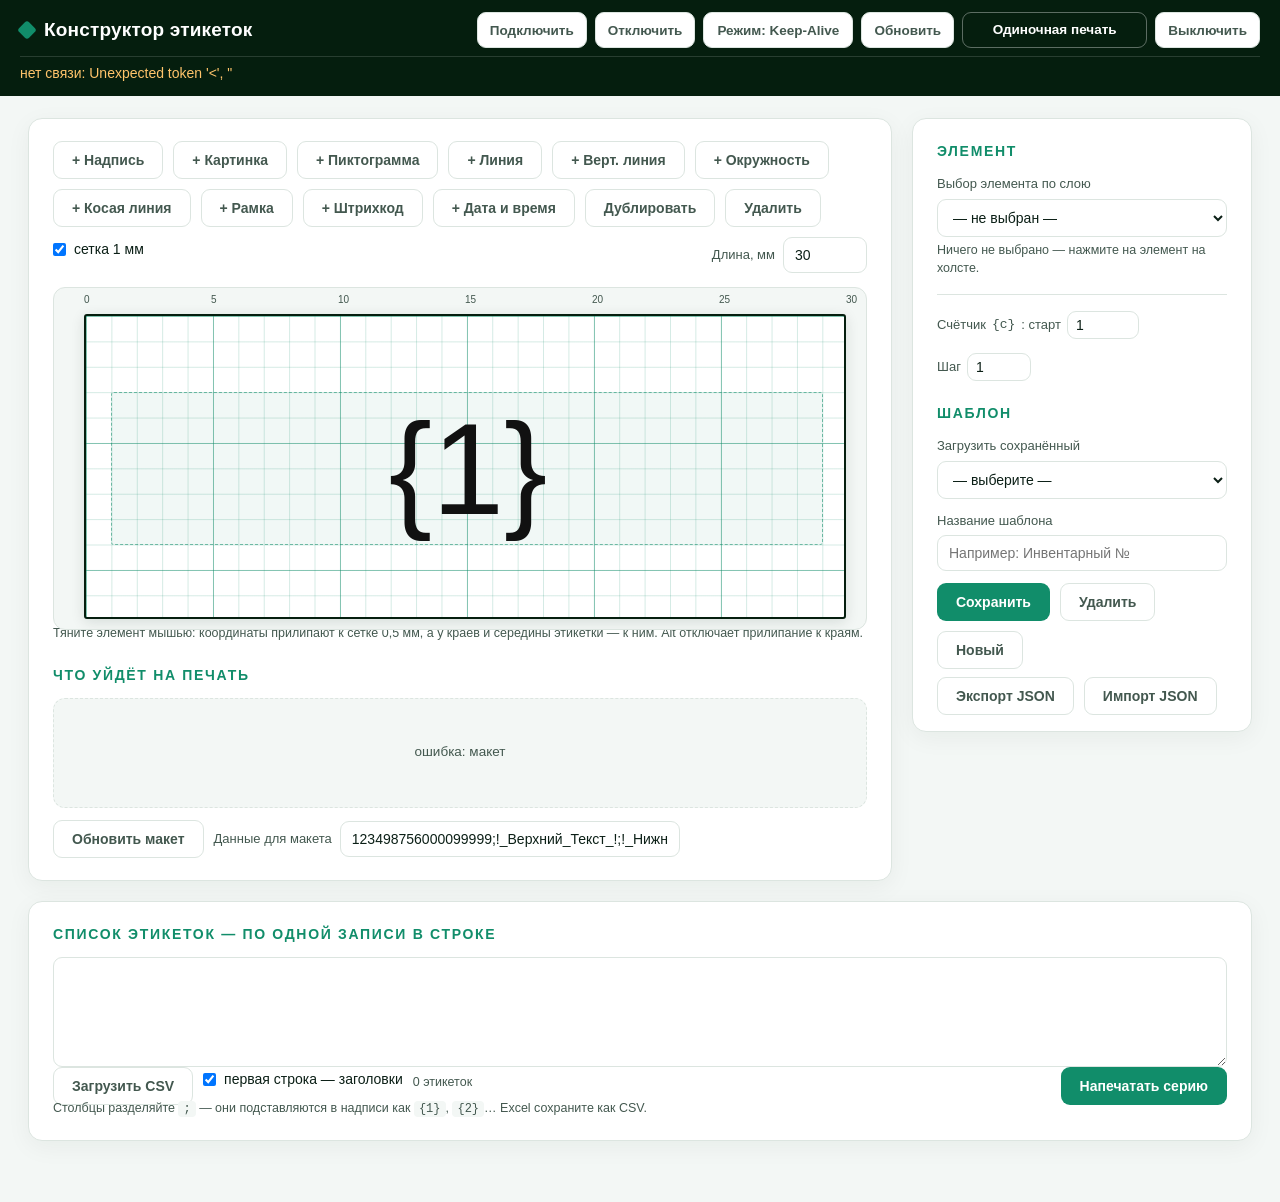
==== web/designer.html @ ed91ca09 "Designer: allow deleting diagonal line elements with Delete button" ====
<!DOCTYPE html>
<html lang="ru">
<head>
<meta charset="UTF-8">
<meta name="viewport" content="width=device-width, initial-scale=1.0">
<title>Конструктор этикеток — NIIMBOT N1</title>
<link rel="stylesheet" href="style.css?v=20">
<link rel="stylesheet" href="designer.css?v=12">
  <style>.hidden { display: none !important; }</style>
</head>
<body>

  <header>
    <div class="brand">
      <div class="dot"></div>
      <h1>Конструктор этикеток</h1>
    </div>
    <div id="status" class="status">читаю состояние…</div>
    <button id="btn-connect" type="button" class="ghost">Подключить</button>
    <button id="btn-disconnect" type="button" class="ghost">Отключить</button>
    <button id="btn-mode-toggle" type="button" class="ghost" title="Переключить режим удержания Bluetooth-связи">Режим: Keep-Alive</button>
    <button id="refresh" type="button" class="ghost">Обновить</button><a href="index.html" class="design-link">Одиночная печать</a>
    <button id="btn-shutdown" type="button" class="ghost danger" title="Остановить локальный веб-сервер">Выключить</button>
  </header>

<main class="designer">

  <!-- ЛЕВО: холст -->
  <section class="panel">
    <div class="row toolbar">
      <button id="add-text" class="ghost">+ Надпись</button>
      <button id="add-image" class="ghost">+ Картинка</button>
<div style="position:relative;display:inline-block">
  <button type="button" id="add-icon" class="ghost">+ Пиктограмма</button>
  <div id="icon-picker-menu" class="hidden" style="position:absolute;top:100%;left:0;z-index:80;margin-top:4px;background:#fff;border:1px solid #cbd5e1;border-radius:10px;padding:8px;box-shadow:0 10px 25px rgba(0,0,0,.16);width:260px;display:grid;grid-template-columns:repeat(2,1fr);gap:6px">
    <button type="button" class="ghost icon-opt" data-icon="warn" style="padding:6px 8px;font-size:12px;text-align:left">! Осторожно</button>
    <button type="button" class="ghost icon-opt" data-icon="volt" style="padding:6px 8px;font-size:12px;text-align:left">⚡ Напряжение</button>
    <button type="button" class="ghost icon-opt" data-icon="fragile" style="padding:6px 8px;font-size:12px;text-align:left">🍷 Хрупкое</button>
    <button type="button" class="ghost icon-opt" data-icon="rain" style="padding:6px 8px;font-size:12px;text-align:left">☂ От влаги</button>
    <button type="button" class="ghost icon-opt" data-icon="up" style="padding:6px 8px;font-size:12px;text-align:left">↑ Вверх</button>
    <button type="button" class="ghost icon-opt" data-icon="right" style="padding:6px 8px;font-size:12px;text-align:left">→ Вправо</button>
    <button type="button" class="ghost icon-opt" data-icon="check" style="padding:6px 8px;font-size:12px;text-align:left">✓ Проверено</button>
    <button type="button" class="ghost icon-opt" data-icon="cross" style="padding:6px 8px;font-size:12px;text-align:left">✕ Запрещено</button>
    <button type="button" class="ghost icon-opt" data-icon="gear" style="padding:6px 8px;font-size:12px;text-align:left">⚙ Сервис</button>
    <button type="button" class="ghost icon-opt" data-icon="lock" style="padding:6px 8px;font-size:12px;text-align:left">🔒 Замок</button>
  </div>
</div>
      <button id="add-line" class="ghost">+ Линия</button><button type="button" id="add-vline" class="ghost">+ Верт. линия</button><button type="button" id="add-circle" class="ghost">+ Окружность</button><button type="button" id="add-diag" class="ghost">+ Косая линия</button>
      <button id="add-frame" class="ghost">+ Рамка</button>
      <button id="add-barcode" class="ghost">+ Штрихкод</button>
      <button id="add-stamp" class="ghost">+ Дата и время</button>
      <input type="file" id="image-file" accept="image/*" hidden>
      <button type="button" id="dup-el" class="ghost" title="Дублировать выделенный элемент (Ctrl+D)">Дублировать</button><button id="del-el" class="ghost danger">Удалить</button>
      <label class="check"><input type="checkbox" id="grid" checked> сетка 1 мм</label>
      <span class="spacer"></span>
      <label class="inline">Длина, мм
        <input type="number" id="length" value="30" min="5" max="120" step="1">
      </label>
    </div>

    <div id="stage">
      <div id="label">
        <div class="grid-lines"></div>
      </div>
      <div class="ruler-x"></div>
    </div>
    <p class="hint">Тяните элемент мышью: координаты прилипают к сетке 0,5 мм, а у краёв
      и середины этикетки — к ним. Alt отключает прилипание к краям.</p>

    <h2>Что уйдёт на печать</h2>
    <div class="real-preview">
      <img id="preview" alt="макет">
      <div id="preview-empty" class="preview-empty">нажмите «Обновить макет»</div>
    </div>
    <div class="row">
      <button id="refresh-preview" class="ghost">Обновить макет</button>
      <label class="inline">Данные для макета
        <input type="text" id="sample" value="123498756000099999;!_Верхний_Текст_!;!_Нижний_Текст_!" style="flex:1;min-width:340px;max-width:600px">
      </label>
    </div>
  </section>

  <!-- ПРАВО: свойства -->
  <aside class="panel">
          <h2>Элемент</h2>
      <label style="margin-bottom:10px">Выбор элемента по слою
        <select id="el-selector"><option value="-1">— не выбран —</option></select>
      </label>
    <div id="no-selection" class="hint">Ничего не выбрано — нажмите на элемент на холсте.</div>

          <div id="props" class="hidden">
        <div class="grid two">
          <label>X, мм <input type="number" id="p-x" step="0.5" min="0"></label>
          <label>Y, мм <input type="number" id="p-y" step="0.5" min="0"></label>
          <label>Ширина, мм <input type="number" id="p-w" step="0.5" min="0.1"></label>
                    <label>Высота, мм <input type="number" id="p-h" step="0.5" min="0.1"></label><label id="lbl-x2" class="hidden">Конец X2, мм <input type="number" id="p-x2" min="0" step="0.5"></label><label id="lbl-y2" class="hidden">Конец Y2, мм <input type="number" id="p-y2" min="0" max="12" step="0.5"></label>
        </div>
        <div class="row" style="margin-top:8px;align-items:end">
          <label style="margin-bottom:0;width:110px">Порядок (слой)
            <input type="number" id="p-order" min="1" step="1" value="1">
          </label>
          <button id="layer-down" type="button" class="ghost" title="В самый низ (слой 1)">На задний план</button>
          <button id="layer-up" type="button" class="ghost" title="На самый верх">На передний план</button>
        </div>
        <div class="grid" style="margin-top:8px;align-items:center">
          <label class="check" style="margin:0"><input type="checkbox" id="p-transparent"> Прозрачный фон</label>
          <label style="margin:0">Скрывать, если пусто поле № <input type="text" id="p-hide-if" placeholder="напр. 3" style="margin-top:3px"></label>
        </div>

        <div id="text-props">
          <label>Текст
            <textarea id="p-text" rows="2"></textarea>
          </label>
          <p class="hint">Поля: <code>{1}</code>, <code>{2}</code>… — столбцы; <code>{дата}</code>, <code>{время}</code>, <code>{дата-время}</code>.</p>
          <div class="grid two">
            <label>Выравнивание
              <select id="p-align">
                <option value="left">влево</option>
                <option value="center">по центру</option>
                <option value="right">вправо</option>
              </select>
            </label>
            <label>Поворот
              <select id="p-rotate">
                <option value="0">0°</option>
                <option value="90">90°</option>
                <option value="180">180°</option>
                <option value="270">270°</option>
              </select>
            </label>
          </div>
        </div>

        <div id="barcode-props" class="hidden">
          <label>Данные кода <input type="text" id="p-bc-data" placeholder="{1} или номер"></label>
          <div class="grid two">
            <label>Формат кода
              <select id="p-bc-format">
                <option value="auto">auto (ITF / Code 128)</option>
                <option value="code128">code128</option>
                <option value="qr">qr</option>
                <option value="qrl">qrl (QR слева)</option>
                <option value="qrr">qrr (QR справа)</option>
              </select>
            </label>
            <label>Зазор код-подпись, px <input type="number" id="p-bc-gap" min="0" value="2"></label>
          </div>
        </div>

        <div id="common-text-style">
          <label>Шрифт
            <select id="p-family">
              <option value="">по умолчанию</option>
            </select>
          </label>
          <div class="grid two" style="align-items:end">
            <label>Размер текста
              <div class="combo-wrap">
                <input type="text" id="p-fontsize" value="-1" placeholder="-1, 0, 20, 50p" autocomplete="off">
                <button type="button" id="p-fs-btn" class="combo-btn" title="Выбрать пресет">▼</button>
                <div id="p-fs-menu" class="combo-menu hidden">
                  <div data-val="-1">-1 — Автомаксимум</div>
                  <div data-val="0">0 — Скрыть подпись кода</div>
                  <div data-val="25p">25p — 25% высоты</div>
                  <div data-val="35p">35p — 35% высоты</div>
                  <div data-val="50p">50p — 50% высоты</div>
                  <div data-val="70p">70p — 70% высоты</div>
                  <div data-val="16">16 — 16 px</div>
                  <div data-val="24">24 — 24 px</div>
                </div>
              </div>
            </label>
            <label class="check" style="margin-bottom:8px"><input type="checkbox" id="p-bold"> Жирный текст</label>
          </div>
          <small class="hint">-1 авто, 0 скрыть код, N px, Np % от высоты рамки</small>
        </div>

        <div id="image-props" class="hidden">
          <label class="check" style="margin-bottom:8px"><input type="checkbox" id="p-img-stretch"> Растянуть по рамке (без пропорций)</label>
          <input type="file" id="p-image-file" accept="image/png,image/jpeg,image/gif,image/webp" class="hidden">
          <button id="p-image-btn" type="button" class="ghost" onclick="document.getElementById('p-image-file').click()">Заменить картинку</button>
        </div>
        <div id="shape-props" class="hidden">
          <label>Толщина линии/рамки, мм <input type="number" id="p-thickness" step="0.1" min="0.1" value="0.3"></label>
        </div>
      </div>
      <hr style="border:none;border-top:1px solid var(--line);margin:16px 0">
                      <div class="row" style="margin-top:8px;gap:14px;align-items:center">
          <label style="margin:0;display:inline-flex;align-items:center;gap:6px">Счётчик <code>{c}</code>: старт
            <input type="number" id="des-cnt-start" value="1" style="width:72px;margin:0;padding:5px 8px">
          </label>
          <label style="margin:0;display:inline-flex;align-items:center;gap:6px">Шаг
            <input type="number" id="des-cnt-step" value="1" style="width:64px;margin:0;padding:5px 8px">
          </label>
        </div>
      <h2>Шаблон</h2>
      <label>Загрузить сохранённый
        <select id="templates"><option value="">— выберите —</option></select>
      </label>
      <label>Название шаблона
        <input type="text" id="tpl-name" placeholder="Например: Инвентарный №">
      </label>
      <div class="row">
        <button id="tpl-save" type="button" class="primary">Сохранить</button>
        <button id="tpl-del" type="button" class="ghost danger">Удалить</button>
        <button id="tpl-new" type="button" class="ghost">Новый</button>
      </div>
      <div class="row" style="margin-top:8px">
        <button id="tpl-export" type="button" class="ghost">Экспорт JSON</button>
        <button id="tpl-import" type="button" class="ghost">Импорт JSON</button>
        <input type="file" id="tpl-import-file" accept=".json,application/json" class="hidden">
      </div>
      <p id="tpl-msg" class="hint"></p>
    </aside>

  <!-- НИЗ: данные и печать серии -->
  <section class="panel data-panel">
    <h2>Список этикеток — по одной записи в строке</h2>
    <textarea id="series-text" rows="6"></textarea>
    <div class="row">
      <button id="csv-btn" class="ghost">Загрузить CSV</button>
      <input type="file" id="csv-file" accept=".csv,.txt" hidden>
      <label class="check"><input type="checkbox" id="csv-header" checked> первая строка — заголовки</label>
      <span id="series-count" class="hint">0 этикеток</span>
      <span class="spacer"></span>
      <button id="print-btn" class="primary">Напечатать серию</button>
    </div>
    <p class="hint">Столбцы разделяйте <code>;</code> — они подставляются в надписи как
      <code>{1}</code>, <code>{2}</code>… Excel сохраните как CSV.</p>

    <div id="progress" class="progress hidden">
      <div class="bar"><div id="bar-fill"></div></div>
      <p id="progress-text"></p>
    </div>
  </section>

</main>

<script src="designer.js?v=30"></script>
</body>
</html>
---- web/style.css ----
/* NIIMBOT N1 — интерфейс печати этикеток */

:root {
  --green: #118D6A;
  --green-dark: #051E0E;
  --ink: #0B1F16;
  --ink-soft: #43584F;
  --line: #DCE5E0;
  --bg: #F3F7F5;
  --white: #FFFFFF;
  --danger: #B3392F;
}

* { margin: 0; padding: 0; box-sizing: border-box; }

body {
  font-family: "Segoe UI", Roboto, "Helvetica Neue", Arial, sans-serif;
  background: var(--bg);
  color: var(--ink);
  line-height: 1.5;
  padding-bottom: 40px;
}

/* ===== шапка ===== */
header {
  display: flex;
  align-items: center;
  gap: 20px;
  padding: 16px 28px;
  background: var(--green-dark);
  color: #fff;
}
.brand { display: flex; align-items: center; gap: 10px; }
.brand .dot {
  width: 14px; height: 14px; border-radius: 3px;
  background: var(--green);
  transform: rotate(45deg);
}
header h1 { font-size: 19px; font-weight: 700; letter-spacing: .01em; }
.status {
  margin-left: auto;
  font-size: 14px;
  color: rgba(255,255,255,.85);
}
.status b { color: #fff; }
.status .warn { color: #FFC46B; }

/* ===== каркас ===== */
main {
  display: grid;
  grid-template-columns: minmax(0, 1fr) 380px;
  gap: 20px;
  padding: 22px 28px;
  align-items: start;
  max-width: 1400px;
  margin: 0 auto;
}
@media (max-width: 1000px) {
  main { grid-template-columns: 1fr; }
}

.panel {
  background: var(--white);
  border: 1px solid var(--line);
  border-radius: 14px;
  padding: 22px 24px;
  box-shadow: 0 6px 24px rgba(0,35,25,.05);
}

h2 {
  font-size: 14px;
  text-transform: uppercase;
  letter-spacing: .12em;
  color: var(--green);
  margin: 22px 0 12px;
}
.panel > h2:first-child { margin-top: 0; }

/* ===== вкладки ===== */
.tabs { display: flex; gap: 8px; margin-bottom: 16px; }
.tab {
  padding: 8px 16px;
  border: 1px solid var(--line);
  background: var(--bg);
  border-radius: 9px;
  cursor: pointer;
  font-size: 14px;
  font-weight: 600;
  color: var(--ink-soft);
}
.tab.active {
  background: var(--green);
  border-color: var(--green);
  color: #fff;
}

.pane.hidden { display: none; }

/* ===== поля ===== */
label {
  display: block;
  font-size: 13px;
  color: var(--ink-soft);
  margin-bottom: 12px;
}
input[type=number], input[type=text], select, textarea {
  display: block;
  width: 100%;
  margin-top: 5px;
  padding: 9px 11px;
  border: 1px solid var(--line);
  border-radius: 9px;
  font-size: 14px;
  font-family: inherit;
  color: var(--ink);
  background: var(--white);
}
textarea {
  font-family: ui-monospace, "SF Mono", Consolas, monospace;
  font-size: 13px;
  resize: vertical;
}
input:focus, select:focus, textarea:focus {
  outline: 2px solid var(--green);
  outline-offset: -1px;
  border-color: var(--green);
}
label.check {
  display: flex;
  align-items: center;
  gap: 8px;
  font-size: 14px;
  color: var(--ink);
}
label.check input { width: auto; margin: 0; }

.grid {
  display: grid;
  grid-template-columns: repeat(auto-fit, minmax(150px, 1fr));
  gap: 0 16px;
}

.hint {
  font-size: 12.5px;
  color: var(--ink-soft);
  margin-top: -6px;
}
.hint code {
  background: var(--bg);
  padding: 1px 5px;
  border-radius: 4px;
  font-size: 12px;
}
small { display: block; font-size: 11.5px; color: var(--ink-soft); margin-top: 3px; }

/* ===== кнопки ===== */
button {
  padding: 10px 18px;
  border-radius: 9px;
  border: 1px solid transparent;
  font-size: 14px;
  font-family: inherit;
  font-weight: 600;
  cursor: pointer;
}
button.primary { background: var(--green); color: #fff; }
button.primary:hover { background: #0E7558; }
button.ghost {
  background: var(--white);
  border-color: var(--line);
  color: var(--ink-soft);
}
button.ghost:hover { border-color: var(--green); color: var(--green); }
button.ghost.danger:hover { border-color: var(--danger); color: var(--danger); }
button:disabled { opacity: .45; cursor: default; }

.row { display: flex; gap: 10px; align-items: center; flex-wrap: wrap; }
.row select { flex: 1; min-width: 150px; margin-top: 0; }

.actions { display: flex; gap: 10px; margin-top: 18px; }
.actions button { flex: 1; }

/* ===== предпросмотр ===== */
.preview-box {
  background: var(--bg);
  border: 1px dashed var(--line);
  border-radius: 12px;
  padding: 24px;
  display: flex;
  align-items: center;
  justify-content: center;
  min-height: 190px;
}
.preview-box img {
  display: none;
  max-width: 100%;
  height: auto;
  image-rendering: pixelated;
  background: #fff;
  box-shadow: 0 2px 12px rgba(0,35,25,.12);
}
.preview-box img.ready { display: block; }
.preview-box img.ready + .preview-empty { display: none; }
.preview-empty { color: var(--ink-soft); font-size: 13.5px; }

/* ===== прогресс ===== */
.progress { margin-top: 18px; }
.progress.hidden { display: none; }
.bar {
  height: 8px;
  background: var(--line);
  border-radius: 5px;
  overflow: hidden;
}
#bar-fill {
  height: 100%;
  width: 0;
  background: var(--green);
  transition: width .25s ease;
}
#progress-text { font-size: 13px; color: var(--ink-soft); margin-top: 8px; }

/* ссылка на конструктор в шапке */
.design-link {
  color: #fff;
  text-decoration: none;
  font-size: 14px;
  font-weight: 600;
  padding: 9px 16px;
  border: 1px solid rgba(255,255,255,.35);
  border-radius: 9px;
  white-space: nowrap;
}
.design-link:hover { background: rgba(255,255,255,.12); }

/* Выравнивание сетки и отступов во вкладке Настройки */
#tab-settings .grid {
  display: grid;
  grid-template-columns: repeat(auto-fill, minmax(185px, 1fr));
  gap: 12px 14px;
  align-items: end;
}
#tab-settings .grid label {
  display: flex;
  flex-direction: column;
  justify-content: flex-end;
  margin: 0;
}
#tab-settings > label {
  display: block;
  margin-top: 12px;
}
#tab-settings .checks {
  margin-top: 14px;
  gap: 18px;
  flex-wrap: wrap;
}
#tab-settings .row {
  margin-top: 14px;
}
#cfg-status {
  margin: 10px 0 4px 0;
  min-height: 1.2em;
  color: #166534;
  font-weight: 500;
}
.settings-divider {
  border: 0;
  border-top: 1px solid #e2e8f0;
  margin: 18px 0;
}

.design-grid, .sys-grid {
  display: grid;
  grid-template-columns: repeat(auto-fill, minmax(165px, 1fr));
  gap: 12px 14px;
  align-items: start;
}
.design-grid label, .sys-grid label {
  display: flex;
  flex-direction: column;
  justify-content: flex-start;
  margin: 0;
}
.design-grid input, .design-grid select,
.sys-grid input, .sys-grid select {
  height: 36px;
  box-sizing: border-box;
  margin-top: 4px;
}
.design-grid small, .sys-grid small {
  margin-top: 3px;
  line-height: 1.2;
}
.sys-box {
  margin-top: 16px;
  border: 1px solid #cbd5e1;
  border-radius: 8px;
  padding: 10px 14px;
  background: #f8fafc;
}
.sys-box > summary {
  cursor: pointer;
  font-weight: 600;
  color: #334155;
  user-select: none;
}
.sys-box[open] > summary {
  margin-bottom: 12px;
  padding-bottom: 8px;
  border-bottom: 1px solid #e2e8f0;
}
.sys-box > label {
  display: block;
  margin-top: 10px;
}
.sys-box .row {
  margin-top: 12px;
}

.text-row-grid {
  display: grid;
  grid-template-columns: 2.2fr 1.1fr auto;
  gap: 12px 14px;
  align-items: start;
}
.text-row-grid label {
  display: flex;
  flex-direction: column;
  margin: 0;
}
.text-row-grid input[type="text"] {
  height: 36px;
  box-sizing: border-box;
  margin-top: 4px;
}
.text-row-grid small {
  margin-top: 3px;
  line-height: 1.2;
}
.text-row-grid .bold-cell {
  padding-top: 28px;
}
.text-row-grid .bold-cell .check {
  flex-direction: row;
  align-items: center;
  gap: 6px;
  white-space: nowrap;
}
.image-grid {
  display: grid;
  grid-template-columns: 2fr 1fr;
  gap: 12px 14px;
  align-items: start;
}
.image-grid label {
  display: flex;
  flex-direction: column;
  margin: 0;
}
.image-grid input {
  height: 36px;
  box-sizing: border-box;
  margin-top: 4px;
}

.combo-wrap {
  position: relative;
  display: flex;
  align-items: stretch;
  margin-top: 4px;
}
.combo-wrap input {
  flex: 1;
  min-width: 0;
  margin-top: 0 !important;
  border-top-right-radius: 0;
  border-bottom-right-radius: 0;
}
.combo-btn {
  padding: 0 10px;
  border: 1px solid #cbd5e1;
  border-left: none;
  border-radius: 0 6px 6px 0;
  background: #f8fafc;
  color: #334155;
  cursor: pointer;
  font-size: 11px;
}
.combo-btn:hover { background: #e2e8f0; }
.combo-menu {
  position: absolute;
  top: 100%;
  left: 0;
  right: 0;
  z-index: 50;
  margin-top: 2px;
  background: #ffffff;
  border: 1px solid #cbd5e1;
  border-radius: 6px;
  box-shadow: 0 8px 20px rgba(15, 23, 42, 0.14);
  max-height: 220px;
  overflow-y: auto;
}
.combo-menu div {
  padding: 7px 10px;
  font-size: 13px;
  color: #1e293b;
  cursor: pointer;
}
.combo-menu div:hover {
  background: #eff6ff;
  color: #1d4ed8;
}

header button,
header .design-link {
  white-space: nowrap;
  flex-shrink: 0;
  height: 36px;
  display: inline-flex;
  align-items: center;
  justify-content: center;
}
#btn-mode-toggle {
  min-width: 168px;
}

header {
  min-height: 60px;
  flex-wrap: nowrap;
}
header .brand,
header h1 {
  white-space: nowrap;
  flex-shrink: 0;
}
header .status {
  min-width: 0;
  white-space: nowrap;
  overflow: hidden;
  text-overflow: ellipsis;
}

/* Двухстрочная шапка: сверху логотип и все кнопки в одну линию, снизу полный статус принтера */
header {
  flex-wrap: wrap !important;
  row-gap: 8px;
  padding: 12px 28px;
}
header .brand {
  margin-right: auto;
}
header .status {
  order: 10;
  flex-basis: 100%;
  margin-left: 0;
  padding-top: 6px;
  border-top: 1px solid rgba(255, 255, 255, 0.14);
  min-height: 22px;
  white-space: nowrap;
  overflow: hidden;
  text-overflow: ellipsis;
}

.hidden { display: none !important; }
#history-modal:not(.hidden) { display: flex !important; }
header .design-link { width: 205px; text-align: center; justify-content: center; }

header {
  gap: 8px !important;
  padding: 12px 20px !important;
}
header button,
header .design-link {
  padding: 0 12px !important;
  font-size: 13.5px !important;
}
#btn-mode-toggle {
  min-width: 150px !important;
}
header .design-link {
  width: 185px !important;
  padding: 0 8px !important;
  text-align: center;
  justify-content: center;
}

header {
  gap: 8px !important;
  padding: 12px 20px !important;
}
header button,
header .design-link {
  padding: 0 12px !important;
  font-size: 13.5px !important;
}
#btn-mode-toggle {
  min-width: 150px !important;
}
header .design-link {
  width: 185px !important;
  padding: 0 8px !important;
  text-align: center;
  justify-content: center;
}
---- web/designer.css ----
/* Конструктор этикеток: холст, сетка, элементы */

main.designer {
  display: grid;
  grid-template-columns: minmax(0, 1fr) 340px;
  grid-template-areas:
    "canvas props"
    "data   data";
  gap: 20px;
  align-items: start;
}
main.designer > section.panel:first-of-type { grid-area: canvas; }
main.designer > aside.panel { grid-area: props; }
main.designer > .data-panel { grid-area: data; }
@media (max-width: 1100px) {
  main.designer { grid-template-columns: 1fr; grid-template-areas: "canvas" "props" "data"; }
}

.back {
  color: rgba(255,255,255,.85);
  text-decoration: none;
  font-size: 14px;
  border-bottom: 1px dashed rgba(255,255,255,.4);
}
.back:hover { color: #fff; }

.toolbar { margin-bottom: 14px; }
.spacer { flex: 1; }
label.inline {
  display: flex;
  align-items: center;
  gap: 8px;
  margin-bottom: 0;
  font-size: 13px;
  white-space: nowrap;
}
label.inline input { width: 84px; margin-top: 0; }

/* ===== холст ===== */
#stage {
  position: relative;
  overflow-x: auto;
  padding: 26px 0 10px 30px;
  background: var(--bg);
  border: 1px solid var(--line);
  border-radius: 12px;
}

#label {
  position: relative;
  background: #fff;
  border: 2px solid var(--green-dark);
  border-radius: 3px;
  box-shadow: 0 3px 14px rgba(0,35,25,.12);
  cursor: default;
  user-select: none;
}
#label.no-grid .grid-lines { display: none; }

.grid-lines {
  position: absolute;
  inset: 0;
  pointer-events: none;
  /* сетка 1 мм: шаг задаётся из JS через --mm */
  background-image:
    linear-gradient(to right, rgba(17,141,106,.18) 1px, transparent 1px),
    linear-gradient(to bottom, rgba(17,141,106,.18) 1px, transparent 1px),
    linear-gradient(to right, rgba(17,141,106,.42) 1px, transparent 1px),
    linear-gradient(to bottom, rgba(17,141,106,.42) 1px, transparent 1px);
  background-size:
    var(--mm) var(--mm),
    var(--mm) var(--mm),
    calc(var(--mm) * 5) calc(var(--mm) * 5),
    calc(var(--mm) * 5) calc(var(--mm) * 5);
}

/* линейка сверху */
.ruler-x {
  position: absolute;
  top: 4px;
  left: 30px;
  height: 18px;
  pointer-events: none;
  font-size: 10px;
  color: var(--ink-soft);
}

/* ===== элементы ===== */
.el {
  position: absolute;
  border: 1.5px dashed rgba(17,141,106,.55);
  border-radius: 3px;
  cursor: move;
  overflow: hidden;
  white-space: pre;
  color: #111;
  background: rgba(17,141,106,.06);
}
.el.selected {
  border-style: solid;
  border-color: var(--green);
  box-shadow: 0 0 0 2px rgba(17,141,106,.25);
  background: rgba(17,141,106,.12);
}
.el img { width: 100%; height: 100%;  pointer-events: none; }
.el .txt { position: absolute; left: 0; top: 0; white-space: pre; overflow: hidden; }
.el .ph { color: #B3392F; font-size: 10px; padding: 2px; }

/* ===== настоящий макет ===== */
.real-preview {
  background: var(--bg);
  border: 1px dashed var(--line);
  border-radius: 12px;
  padding: 18px;
  display: flex;
  align-items: center;
  justify-content: center;
  min-height: 110px;
  margin-bottom: 12px;
}
.real-preview img {
  display: none;
  max-width: 100%;
  image-rendering: pixelated;
  background: #fff;
  box-shadow: 0 2px 12px rgba(0,35,25,.12);
}
.real-preview img.ready { display: block; }
.real-preview img.ready + .preview-empty { display: none; }

.data-panel textarea { min-height: 90px; }

/* линии-подсказки прилипания */
.guide {
  position: absolute;
  background: #E0533D;
  pointer-events: none;
  z-index: 5;
}

.el .resize-handle {
  position: absolute;
  right: 0;
  bottom: 0;
  width: 10px;
  height: 10px;
  background: var(--green, #118D6A);
  cursor: nwse-resize;
  border-top-left-radius: 2px;
  z-index: 4;
}

.combo-wrap { position: relative; display: flex; align-items: stretch; margin-top: 4px; }
.combo-wrap input { flex: 1; min-width: 0; margin-top: 0 !important; border-top-right-radius: 0; border-bottom-right-radius: 0; }
.combo-btn { padding: 0 9px; border: 1px solid var(--line); border-left: none; border-radius: 0 8px 8px 0; background: #f8fafc; cursor: pointer; font-size: 11px; }
.combo-menu { position: absolute; top: 100%; left: 0; right: 0; z-index: 60; margin-top: 2px; background: #fff; border: 1px solid var(--line); border-radius: 8px; box-shadow: 0 8px 20px rgba(0,0,0,.14); max-height: 200px; overflow-y: auto; }
.combo-menu div { padding: 6px 10px; font-size: 12px; cursor: pointer; }
.combo-menu div:hover { background: #ecfdf5; color: var(--green-dark); }
header .design-link { width: 205px; text-align: center; justify-content: center; }

header {
  gap: 8px !important;
  padding: 12px 20px !important;
}
header button,
header .design-link {
  padding: 0 12px !important;
  font-size: 13.5px !important;
}
#btn-mode-toggle {
  min-width: 150px !important;
}
header .design-link {
  width: 185px !important;
  padding: 0 8px !important;
  text-align: center;
  justify-content: center;
}

header {
  gap: 8px !important;
  padding: 12px 20px !important;
}
header button,
header .design-link {
  padding: 0 12px !important;
  font-size: 13.5px !important;
}
#btn-mode-toggle {
  min-width: 150px !important;
}
header .design-link {
  width: 185px !important;
  padding: 0 8px !important;
  text-align: center;
  justify-content: center;
}
.el.is-transparent { background: transparent !important; border-style: dotted; }
#icon-picker-menu.hidden { display: none !important; }

.el.selected {
  overflow: visible !important;
}
.el .resize-handle {
  right: -5px !important;
  bottom: -5px !important;
  width: 11px !important;
  height: 11px !important;
  border: 1.5px solid #ffffff;
  border-radius: 3px !important;
  box-shadow: 0 1px 4px rgba(0, 0, 0, 0.45);
  z-index: 12 !important;
}
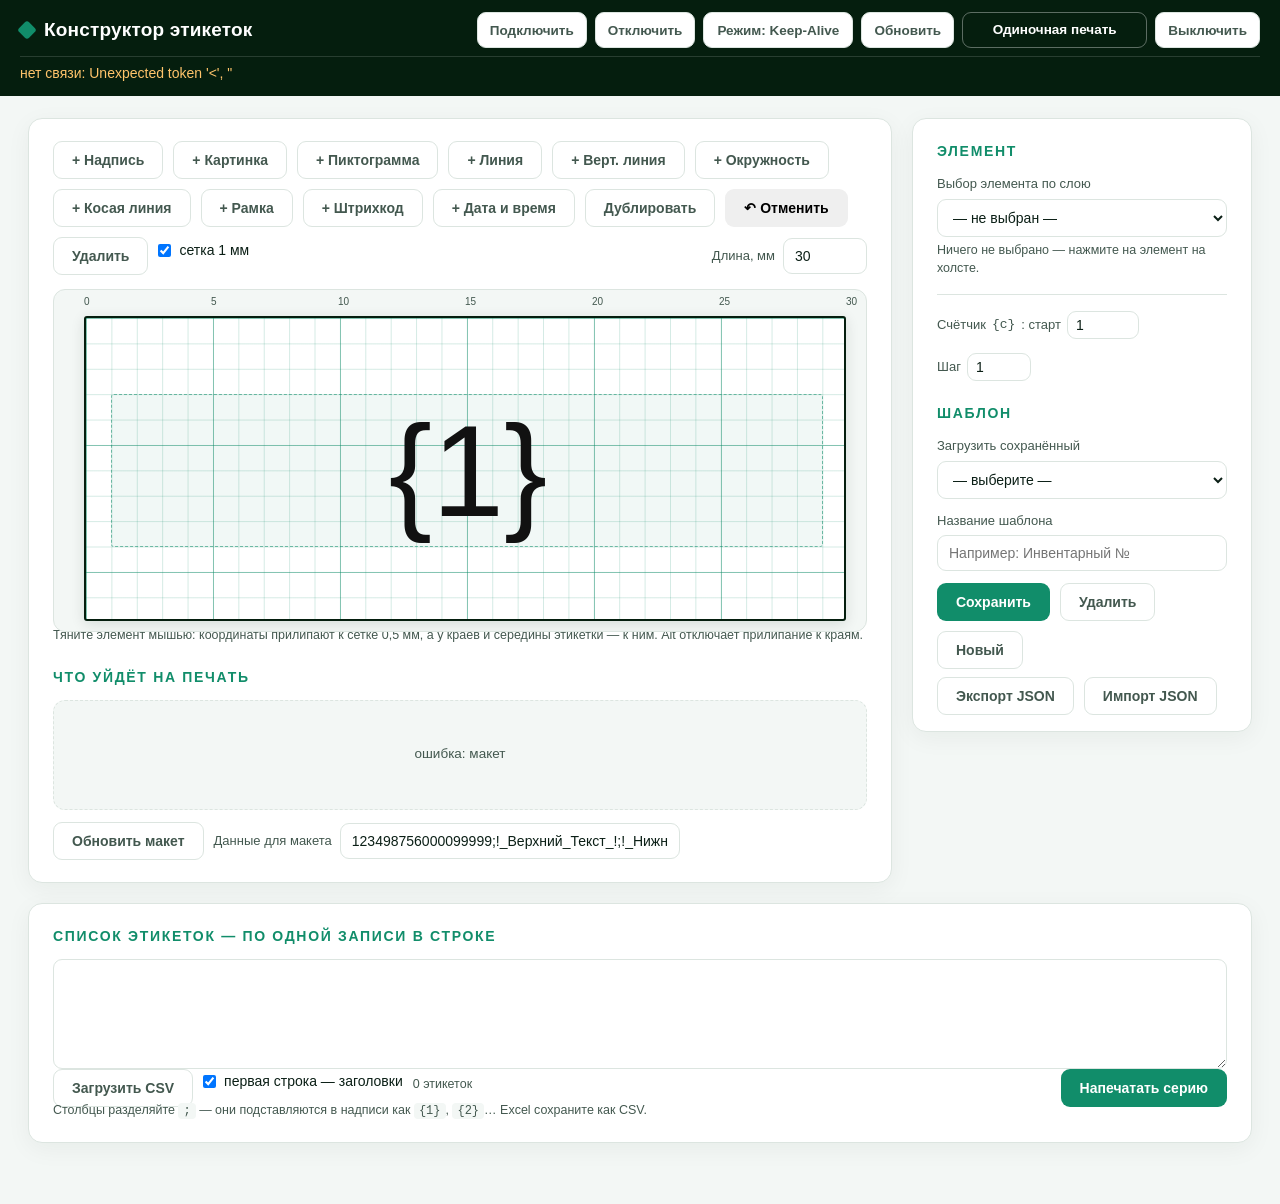
==== commit dde4ba20: "Designer UX: add arrow-key nudging (0.5mm / Shift 0.1mm), quick alignment buttons, and 15-step Ctrl+" ====
--- a/web/designer.html
+++ b/web/designer.html
@@ -50,7 +50,7 @@
       <button id="add-barcode" class="ghost">+ Штрихкод</button>
       <button id="add-stamp" class="ghost">+ Дата и время</button>
       <input type="file" id="image-file" accept="image/*" hidden>
-      <button type="button" id="dup-el" class="ghost" title="Дублировать выделенный элемент (Ctrl+D)">Дублировать</button><button id="del-el" class="ghost danger">Удалить</button>
+      <button type="button" id="dup-el" class="ghost" title="Дублировать выделенный элемент (Ctrl+D)">Дублировать</button><button id="undo-btn" title="Отменить последнее действие (Ctrl+Z)">↶ Отменить</button><button type="button" class="ghost" id="del-el" class="ghost danger">Удалить</button>
       <label class="check"><input type="checkbox" id="grid" checked> сетка 1 мм</label>
       <span class="spacer"></span>
       <label class="inline">Длина, мм
@@ -107,7 +107,16 @@
           <label style="margin:0">Скрывать, если пусто поле № <input type="text" id="p-hide-if" placeholder="напр. 3" style="margin-top:3px"></label>
         </div>
 
-        <div id="text-props">
+              <div style="margin:8px 0">
+        <div style="font-size:12px;color:var(--ink-soft);margin-bottom:4px">Быстрое выравнивание по этикетке</div>
+        <div class="row" style="gap:6px;flex-wrap:wrap">
+          <button type="button" class="ghost" id="al-left" style="padding:4px 8px;font-size:12px" title="К левому краю (0.5 мм)">⇤ Влево</button>
+          <button type="button" class="ghost" id="al-cx" style="padding:4px 8px;font-size:12px" title="По центру горизонтали">↔ Центр X</button>
+          <button type="button" class="ghost" id="al-right" style="padding:4px 8px;font-size:12px" title="К правому краю">Вправо ⇥</button>
+          <button type="button" class="ghost" id="al-cy" style="padding:4px 8px;font-size:12px" title="По центру вертикали">↕ Центр Y</button>
+        </div>
+      </div>
+      <div id="text-props">
           <label>Текст
             <textarea id="p-text" rows="2"></textarea>
           </label>
@@ -143,7 +152,7 @@
                 <option value="qrr">qrr (QR справа)</option>
               </select>
             </label>
-            <label>Зазор код-подпись, px <input type="number" id="p-bc-gap" min="0" value="2"></label>
+            <label>Зазор код-подпись, px <input type="number" id="p-bc-gap" min="0" value="2"></label><label class="check" style="margin-top:6px"><input type="checkbox" id="p-bc-safe"> Безопасный режим штрихкода (тихая зона ≥ 12 px, чёткие штрихи)</label>
           </div>
         </div>
 
@@ -236,6 +245,6 @@
 
 </main>
 
-<script src="designer.js?v=30"></script>
+<script src="designer.js?v=34"></script>
 </body>
 </html>
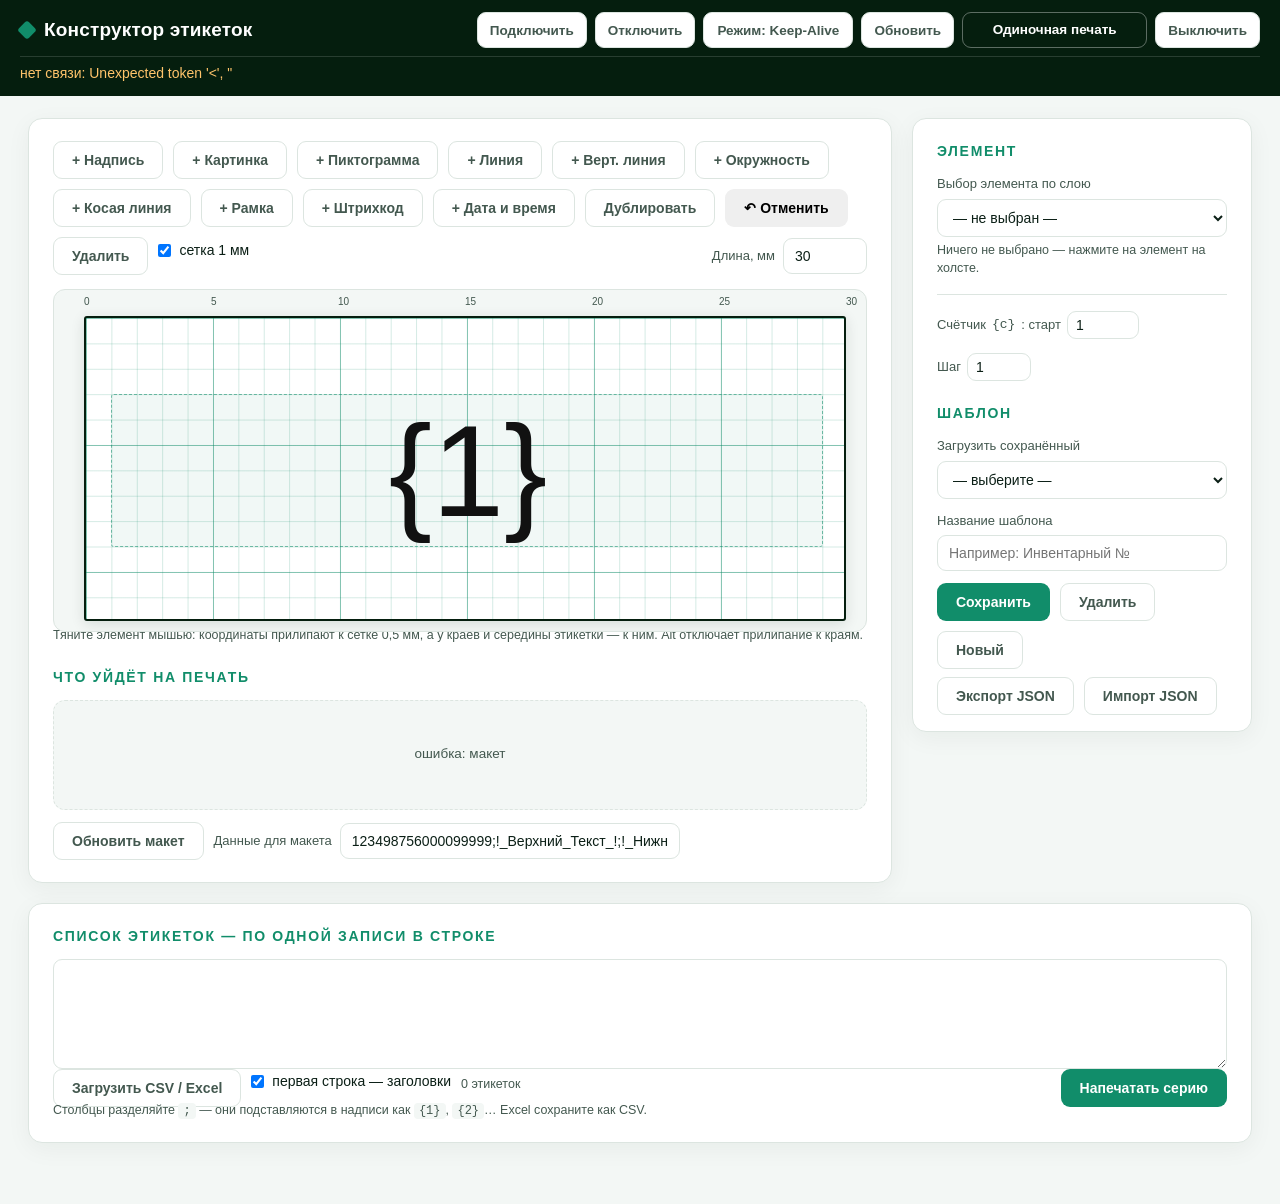
==== commit 1a5cd7d5: "Feature: add direct Excel (.xlsx) import with multi-sheet selector in Web UI, Designer and CLI" ====
--- a/web/designer.html
+++ b/web/designer.html
@@ -227,8 +227,8 @@
     <h2>Список этикеток — по одной записи в строке</h2>
     <textarea id="series-text" rows="6"></textarea>
     <div class="row">
-      <button id="csv-btn" class="ghost">Загрузить CSV</button>
-      <input type="file" id="csv-file" accept=".csv,.txt" hidden>
+      <button id="csv-btn" class="ghost">Загрузить CSV / Excel</button>
+      <input type="file" id="csv-file" accept=".csv,.txt,.xlsx" hidden>
       <label class="check"><input type="checkbox" id="csv-header" checked> первая строка — заголовки</label>
       <span id="series-count" class="hint">0 этикеток</span>
       <span class="spacer"></span>
@@ -245,6 +245,6 @@
 
 </main>
 
-<script src="designer.js?v=34"></script>
+<script src="designer.js?v=35"></script>
 </body>
 </html>
